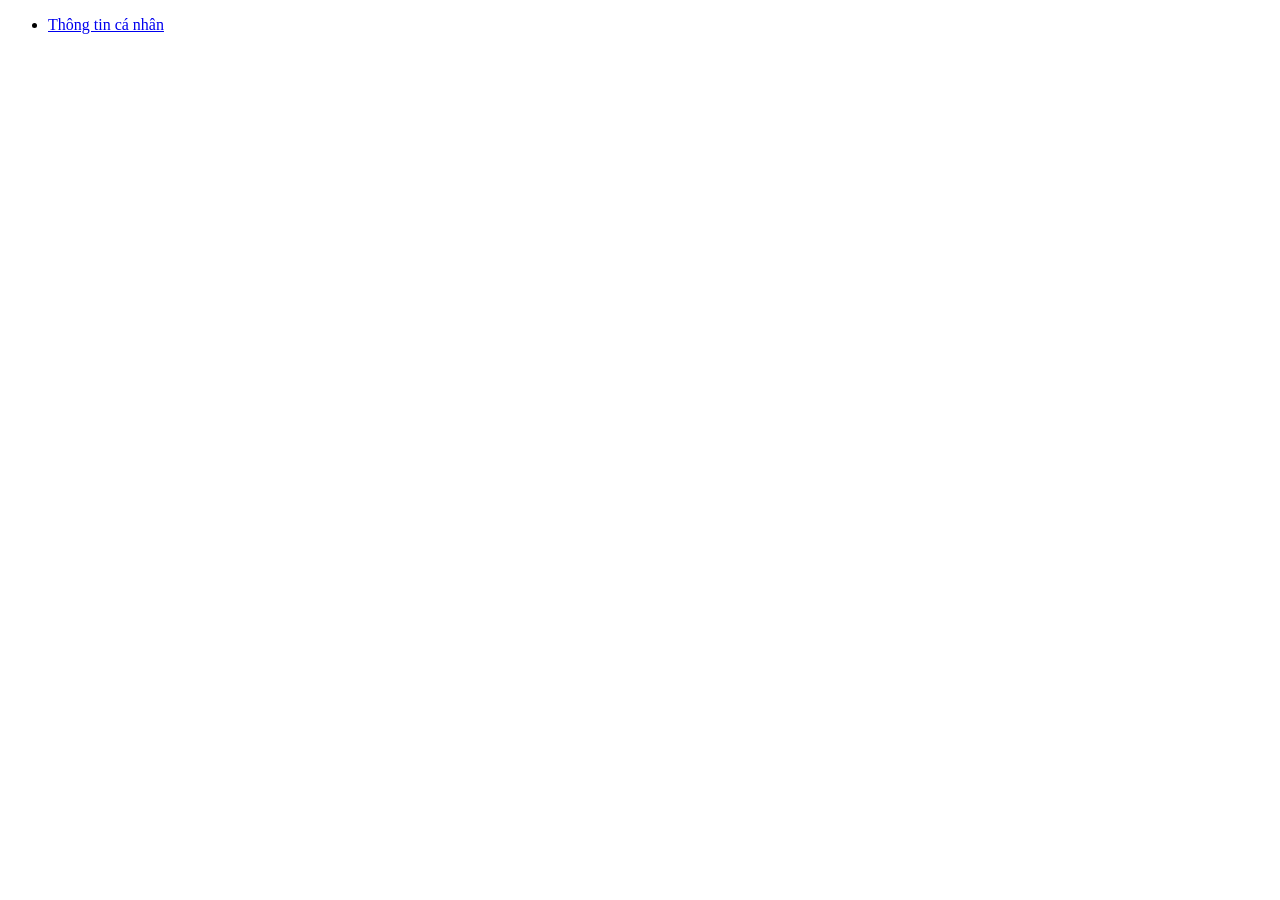
==== index.html @ 233c28bb "update" ====
<!DOCTYPE html>
<html lang="vi">
<head>
    <meta charset="UTF-8">
    <title>Dự án web với HTML, CSS</title>
    <link rel="stylesheet" href="css/style.css">
    <link rel="stylesheet" href="css/style6.css">
</head>
<body>

    <ul>
        <li>
            <a href="html/page6.html" target="_blank">Thông tin cá nhân</a>
        </li>
    </ul>

</body>
</html>
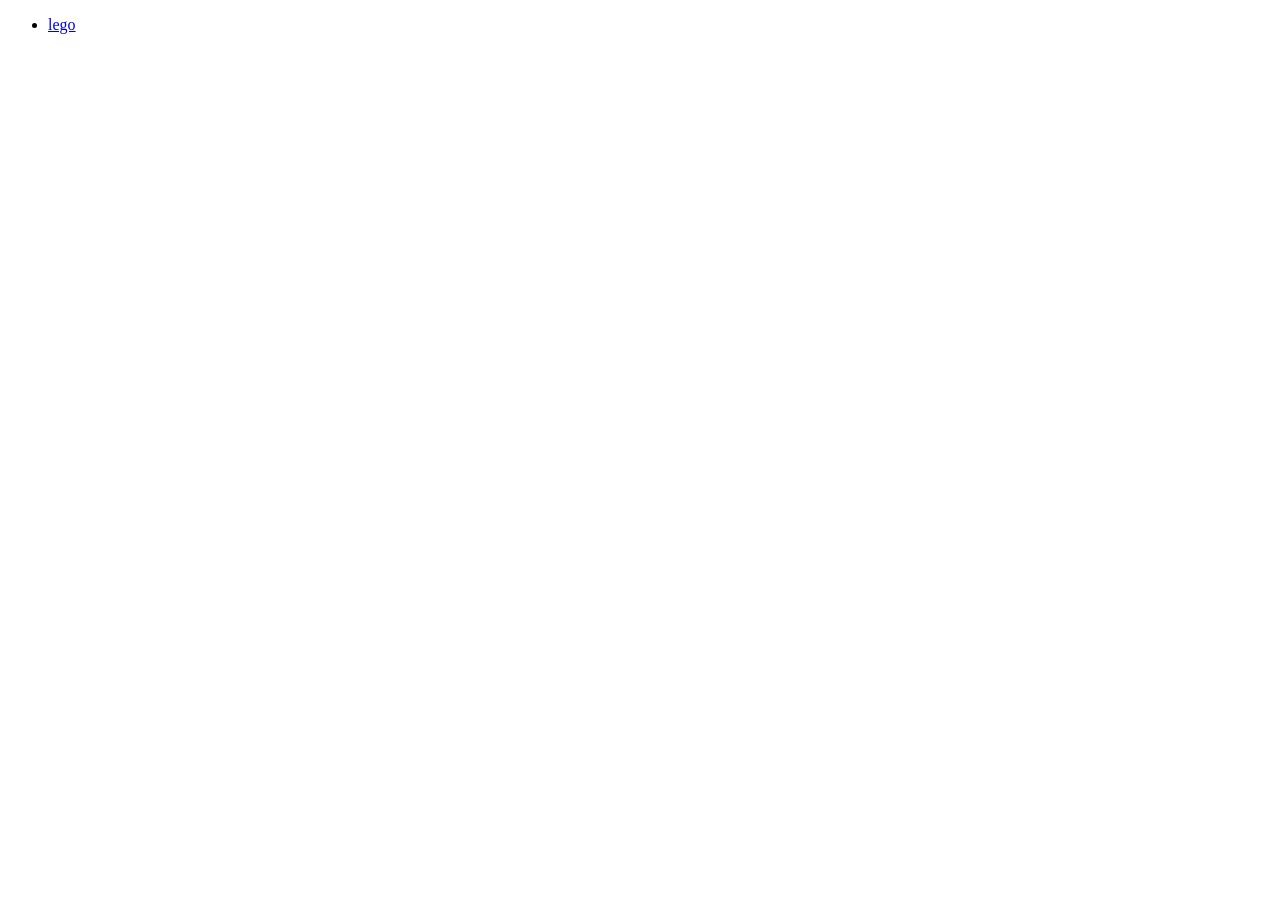
==== commit 576c91f3: "update" ====
--- a/index.html
+++ b/index.html
@@ -5,12 +5,14 @@
     <title>Dự án web với HTML, CSS</title>
     <link rel="stylesheet" href="css/style.css">
     <link rel="stylesheet" href="css/style6.css">
+     <script src="libpage6.js"></script>
+    <script src="libdetailpage6.js"></script>
 </head>
 <body>
 
     <ul>
         <li>
-            <a href="html/page6.html" target="_blank">Thông tin cá nhân</a>
+            <a href="html/page6.html" target="_blank">lego</a>
         </li>
     </ul>
 
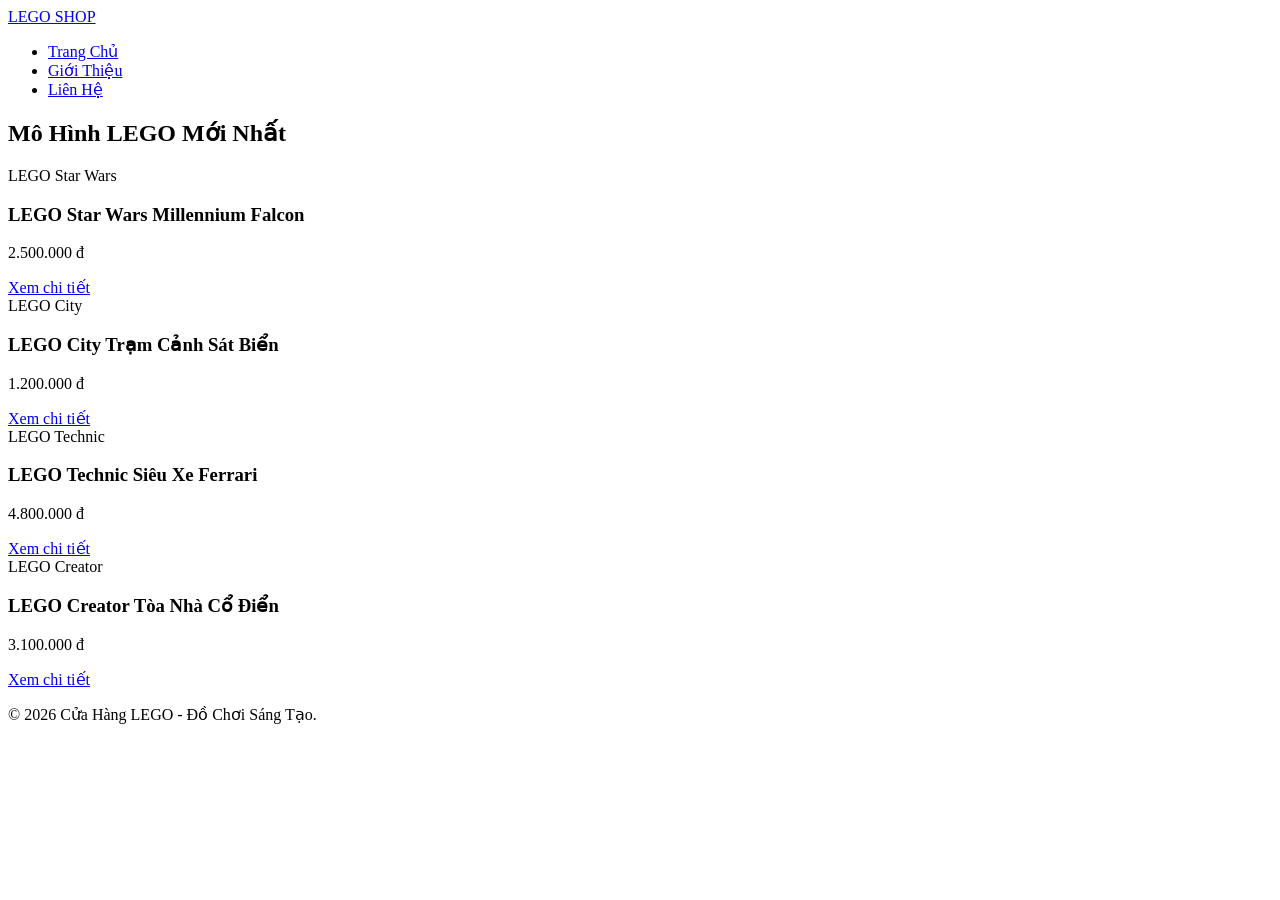
==== commit 51d0e3a1: "update" ====
--- a/index.html
+++ b/index.html
@@ -2,19 +2,64 @@
 <html lang="vi">
 <head>
     <meta charset="UTF-8">
-    <title>Dự án web với HTML, CSS</title>
+    <meta name="viewport" content="width=device-width, initial-scale=1.0">
+    <title>Thế Giới LEGO - Trang Chủ</title>
+    <!-- Đường dẫn vào thư mục css -->
     <link rel="stylesheet" href="css/style.css">
-    <link rel="stylesheet" href="css/style6.css">
-     <script src="libpage6.js"></script>
-    <script src="libdetailpage6.js"></script>
 </head>
 <body>
+    <header>
+        <nav class="navbar">
+            <div class="logo"><a href="index.html">LEGO SHOP</a></div>
+            <ul class="nav-links">
+                <!-- Đứng ở index.html đi vào thư mục html/ để gọi các trang khác -->
+                <li><a href="index.html" class="active">Trang Chủ</a></li>
+                <li><a href="html/gioi-thieu.html">Giới Thiệu</a></li>
+                <li><a href="html/lien-he.html">Liên Hệ</a></li>
+            </ul>
+        </nav>
+    </header>
 
-    <ul>
-        <li>
-            <a href="html/page6.html" target="_blank">lego</a>
-        </li>
-    </ul>
+    <main>
+        <h2>Mô Hình LEGO Mới Nhất</h2>
+        <div class="product-grid">
+            <!-- Sản phẩm 1 -->
+            <div class="product-card">
+                <div class="product-img">LEGO Star Wars</div>
+                <h3>LEGO Star Wars Millennium Falcon</h3>
+                <p class="price">2.500.000 đ</p>
+                <!-- Đi vào thư mục html để xem chi tiết -->
+                <a href="html/chi-tiet.html" class="btn">Xem chi tiết</a>
+            </div>
+            <!-- Sản phẩm 2 -->
+            <div class="product-card">
+                <div class="product-img">LEGO City</div>
+                <h3>LEGO City Trạm Cảnh Sát Biển</h3>
+                <p class="price">1.200.000 đ</p>
+                <a href="html/chi-tiet.html" class="btn">Xem chi tiết</a>
+            </div>
+            <!-- Sản phẩm 3 -->
+            <div class="product-card">
+                <div class="product-img">LEGO Technic</div>
+                <h3>LEGO Technic Siêu Xe Ferrari</h3>
+                <p class="price">4.800.000 đ</p>
+                <a href="html/chi-tiet.html" class="btn">Xem chi tiết</a>
+            </div>
+            <!-- Sản phẩm 4 -->
+            <div class="product-card">
+                <div class="product-img">LEGO Creator</div>
+                <h3>LEGO Creator Tòa Nhà Cổ Điển</h3>
+                <p class="price">3.100.000 đ</p>
+                <a href="html/chi-tiet.html" class="btn">Xem chi tiết</a>
+            </div>
+        </div>
+    </main>
 
+    <footer>
+        <p>&copy; 2026 Cửa Hàng LEGO - Đồ Chơi Sáng Tạo.</p>
+    </footer>
+
+    <!-- Đường dẫn vào thư mục js -->
+    <script src="js/script.js"></script>
 </body>
 </html>
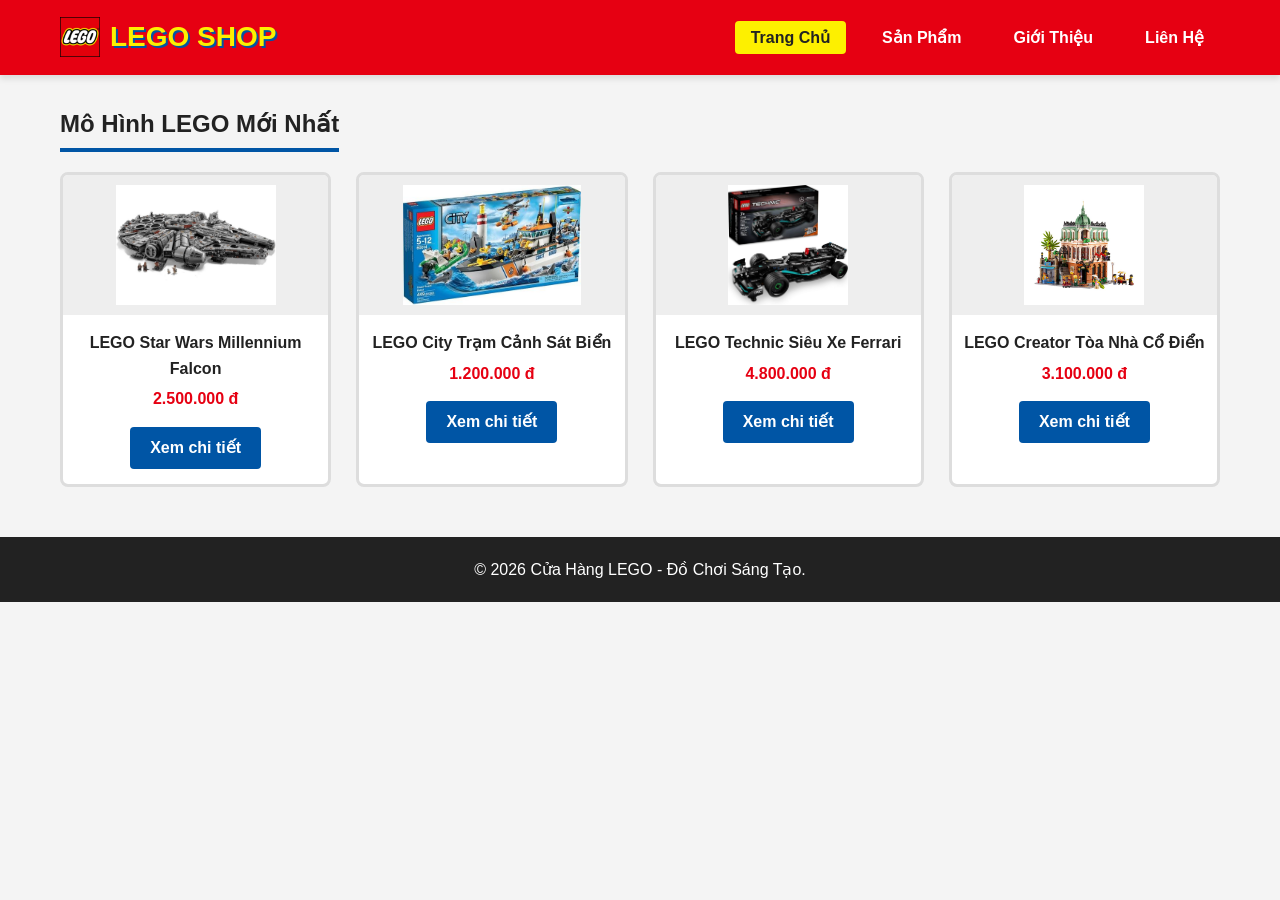
==== commit f47a6e3e: "update" ====
--- a/index.html
+++ b/index.html
@@ -4,16 +4,20 @@
     <meta charset="UTF-8">
     <meta name="viewport" content="width=device-width, initial-scale=1.0">
     <title>Thế Giới LEGO - Trang Chủ</title>
-    <!-- Đường dẫn vào thư mục css -->
     <link rel="stylesheet" href="css/style.css">
 </head>
 <body>
     <header>
         <nav class="navbar">
-            <div class="logo"><a href="index.html">LEGO SHOP</a></div>
+            <div class="logo">
+                <a href="index.html">
+                    <img src="assets/logo.jpg" alt="Logo">
+                    LEGO SHOP
+                </a>
+            </div>
             <ul class="nav-links">
-                <!-- Đứng ở index.html đi vào thư mục html/ để gọi các trang khác -->
                 <li><a href="index.html" class="active">Trang Chủ</a></li>
+                <li><a href="html/san-pham.html">Sản Phẩm</a></li>
                 <li><a href="html/gioi-thieu.html">Giới Thiệu</a></li>
                 <li><a href="html/lien-he.html">Liên Hệ</a></li>
             </ul>
@@ -23,43 +27,46 @@
     <main>
         <h2>Mô Hình LEGO Mới Nhất</h2>
         <div class="product-grid">
-            <!-- Sản phẩm 1 -->
             <div class="product-card">
-                <div class="product-img">LEGO Star Wars</div>
+                <div class="product-img">
+                    <img src="assets/star.jpg" alt="LEGO Star Wars">
+                </div>
                 <h3>LEGO Star Wars Millennium Falcon</h3>
                 <p class="price">2.500.000 đ</p>
-                <!-- Đi vào thư mục html để xem chi tiết -->
                 <a href="html/chi-tiet.html" class="btn">Xem chi tiết</a>
             </div>
-            <!-- Sản phẩm 2 -->
+
             <div class="product-card">
-                <div class="product-img">LEGO City</div>
+                <div class="product-img">
+                    <img src="assets/biển.jpg" alt="LEGO City">
+                </div>
                 <h3>LEGO City Trạm Cảnh Sát Biển</h3>
                 <p class="price">1.200.000 đ</p>
-                <a href="html/chi-tiet.html" class="btn">Xem chi tiết</a>
+                <a href="html/chi-tiet-city.html" class="btn">Xem chi tiết</a>
             </div>
-            <!-- Sản phẩm 3 -->
+
             <div class="product-card">
-                <div class="product-img">LEGO Technic</div>
+                <div class="product-img">
+                    <img src="assets/xe 2.jpg" alt="LEGO Technic">
+                </div>
                 <h3>LEGO Technic Siêu Xe Ferrari</h3>
                 <p class="price">4.800.000 đ</p>
-                <a href="html/chi-tiet.html" class="btn">Xem chi tiết</a>
+                <a href="html/chi-tiet-technic.html" class="btn">Xem chi tiết</a>
             </div>
-            <!-- Sản phẩm 4 -->
+
             <div class="product-card">
-                <div class="product-img">LEGO Creator</div>
+                <div class="product-img">
+                    <img src="assets/nhà.jpg" alt="LEGO Creator">
+                </div>
                 <h3>LEGO Creator Tòa Nhà Cổ Điển</h3>
                 <p class="price">3.100.000 đ</p>
-                <a href="html/chi-tiet.html" class="btn">Xem chi tiết</a>
+                <a href="html/chi-tiet-creator.html" class="btn">Xem chi tiết</a>
             </div>
-        </div>
     </main>
 
     <footer>
         <p>&copy; 2026 Cửa Hàng LEGO - Đồ Chơi Sáng Tạo.</p>
     </footer>
-
-    <!-- Đường dẫn vào thư mục js -->
     <script src="js/script.js"></script>
 </body>
 </html>
--- a/css/style.css
+++ b/css/style.css
@@ -0,0 +1,259 @@
+* {
+    margin: 0;
+    padding: 0;
+    box-sizing: border-box;
+    font-family: 'Segoe UI', Tahoma, Geneva, Verdana, sans-serif;
+}
+
+:root {
+    --lego-red: #E60012;
+    --lego-yellow: #FDF000;
+    --lego-blue: #0055A5;
+    --lego-dark: #222;
+    --lego-light: #f4f4f4;
+}
+
+body {
+    background-color: var(--lego-light);
+    color: var(--lego-dark);
+    line-height: 1.6;
+}
+
+header {
+    background-color: var(--lego-red);
+    padding: 15px 0;
+    box-shadow: 0 4px 6px rgba(0,0,0,0.1);
+}
+
+.navbar {
+    max-width: 1200px;
+    margin: 0 auto;
+    display: flex;
+    justify-content: space-between;
+    align-items: center;
+    padding: 0 20px;
+}
+
+.logo a {
+    color: var(--lego-yellow);
+    font-size: 28px;
+    font-weight: bold;
+    text-decoration: none;
+    text-transform: uppercase;
+    text-shadow: 2px 2px 0px var(--lego-blue);
+    display: flex;
+    align-items: center;
+}
+
+.logo img {
+    height: 40px !important;
+    width: auto !important;
+    margin-right: 10px;
+    object-fit: contain;
+}
+
+.nav-links {
+    list-style: none;
+    display: flex;
+    gap: 20px;
+}
+
+.nav-links a {
+    color: white;
+    text-decoration: none;
+    font-weight: 600;
+    padding: 8px 16px;
+    border-radius: 4px;
+    transition: 0.3s;
+}
+
+.nav-links a:hover, .nav-links a.active {
+    background-color: var(--lego-yellow);
+    color: var(--lego-dark);
+}
+
+main {
+    max-width: 1200px;
+    margin: 30px auto;
+    padding: 0 20px;
+    min-height: 70px;
+}
+
+h2 {
+    margin-bottom: 20px;
+    border-bottom: 4px solid var(--lego-blue);
+    padding-bottom: 5px;
+    display: inline-block;
+}
+
+.product-grid {
+    display: grid;
+    grid-template-columns: repeat(auto-fill, minmax(220px, 1fr));
+    gap: 25px;
+}
+
+.product-card {
+    background: white;
+    border: 3px solid #ddd;
+    border-radius: 8px;
+    overflow: hidden;
+    transition: 0.3s;
+    text-align: center;
+    padding-bottom: 15px;
+}
+
+.product-card:hover {
+    transform: translateY(-5px);
+    border-color: var(--lego-blue);
+}
+
+.product-img {
+    width: 100%;
+    height: 140px !important;
+    background-color: #eee;
+    display: flex;
+    align-items: center;
+    justify-content: center;
+    overflow: hidden;
+    padding: 10px;
+}
+
+.product-img img {
+    max-width: 100% !important;
+    max-height: 100% !important;
+    width: auto !important;
+    height: auto !important;
+    object-fit: contain !important;
+}
+
+.product-card h3 {
+    margin: 15px 10px 5px;
+    font-size: 16px;
+}
+
+.price {
+    color: var(--lego-red);
+    font-weight: bold;
+    font-size: 16px;
+    margin-bottom: 15px;
+}
+
+.btn {
+    display: inline-block;
+    background-color: var(--lego-blue);
+    color: white;
+    padding: 8px 20px;
+    text-decoration: none;
+    border-radius: 4px;
+    font-weight: 600;
+    transition: 0.3s;
+}
+
+.btn:hover {
+    background-color: var(--lego-red);
+}
+
+.product-detail-container {
+    display: flex;
+    gap: 40px;
+    background: white;
+    padding: 30px;
+    border-radius: 8px;
+    box-shadow: 0 2px 10px rgba(0,0,0,0.05);
+    align-items: center;
+}
+
+.detail-img {
+    flex: 1;
+    max-width: 300px !important;
+    height: 300px !important;
+    background: #eee;
+    display: flex;
+    align-items: center;
+    justify-content: center;
+    border-radius: 8px;
+    overflow: hidden;
+    padding: 15px;
+}
+
+.detail-img img {
+    max-width: 100% !important;
+    max-height: 100% !important;
+    width: auto !important;
+    height: auto !important;
+    object-fit: contain !important;
+}
+
+.detail-content {
+    flex: 1;
+}
+
+.detail-content .price {
+    font-size: 24px;
+    margin: 15px 0;
+}
+
+.detail-content p {
+    margin-bottom: 20px;
+}
+
+.about-section, .contact-section {
+    background: white;
+    padding: 30px;
+    border-radius: 8px;
+    box-shadow: 0 2px 10px rgba(0,0,0,0.05);
+}
+
+.about-section img {
+    max-width: 350px !important;
+    width: 100%;
+    height: auto;
+    display: block;
+    margin: 20px auto;
+    border-radius: 8px;
+    object-fit: contain;
+}
+
+.contact-form {
+    display: flex;
+    flex-direction: column;
+    gap: 15px;
+    max-width: 500px;
+    margin-top: 20px;
+}
+
+.contact-form input, .contact-form textarea {
+    padding: 10px;
+    border: 2px solid #ddd;
+    border-radius: 4px;
+    font-size: 16px;
+}
+
+.contact-form input:focus, .contact-form textarea:focus {
+    border-color: var(--lego-blue);
+    outline: none;
+}
+
+.contact-form button {
+    background: var(--lego-red);
+    color: white;
+    border: none;
+    padding: 12px;
+    font-size: 16px;
+    font-weight: bold;
+    cursor: pointer;
+    border-radius: 4px;
+    transition: 0.3s;
+}
+
+.contact-form button:hover {
+    background: var(--lego-blue);
+}
+
+footer {
+    background-color: var(--lego-dark);
+    color: white;
+    text-align: center;
+    padding: 20px 0;
+    margin-top: 50px;
+}
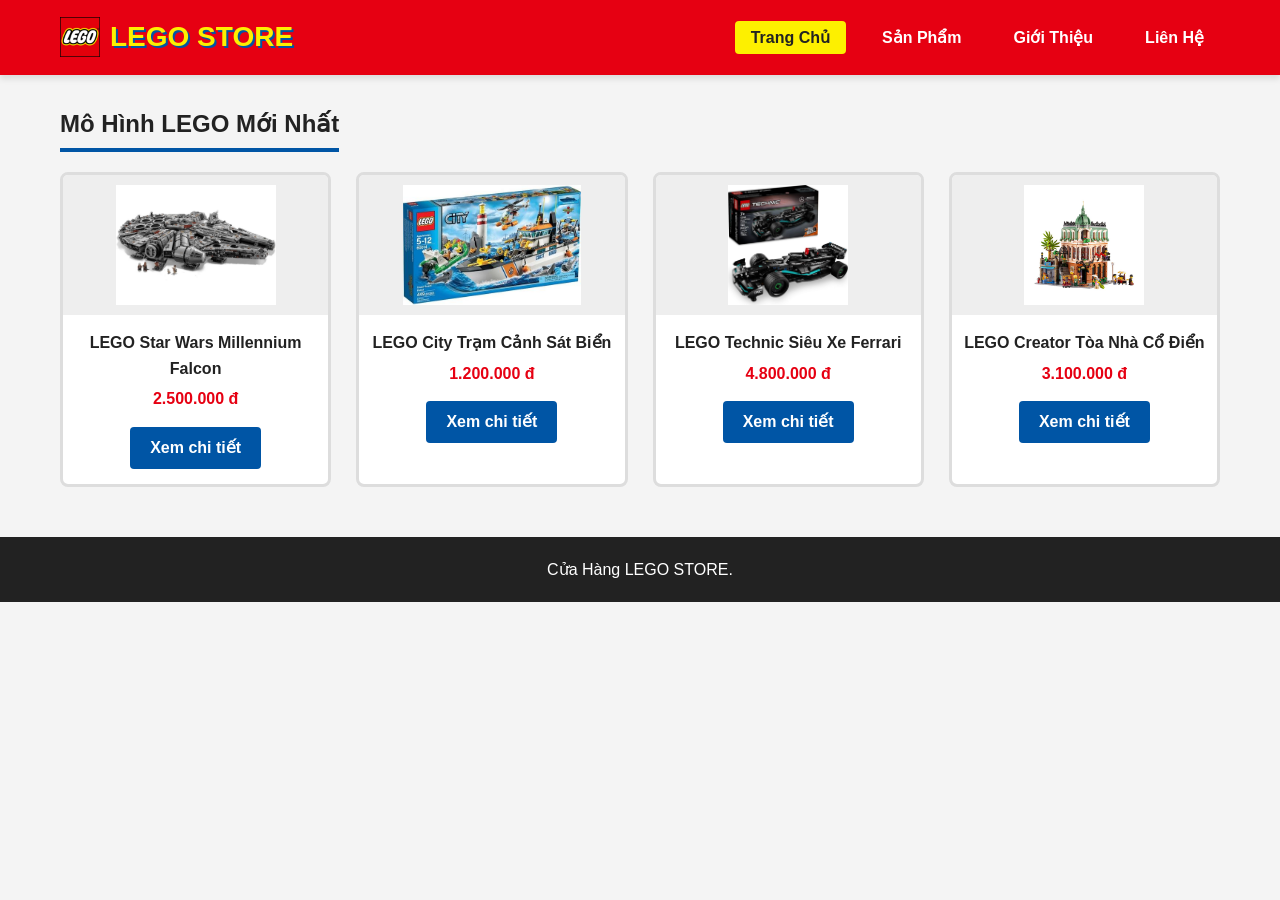
==== commit ed882342: "update" ====
--- a/index.html
+++ b/index.html
@@ -12,7 +12,7 @@
             <div class="logo">
                 <a href="index.html">
                     <img src="assets/logo.jpg" alt="Logo">
-                    LEGO SHOP
+                    LEGO STORE
                 </a>
             </div>
             <ul class="nav-links">
@@ -65,7 +65,7 @@
     </main>
 
     <footer>
-        <p>&copy; 2026 Cửa Hàng LEGO - Đồ Chơi Sáng Tạo.</p>
+        <p> Cửa Hàng LEGO STORE.</p>
     </footer>
     <script src="js/script.js"></script>
 </body>
